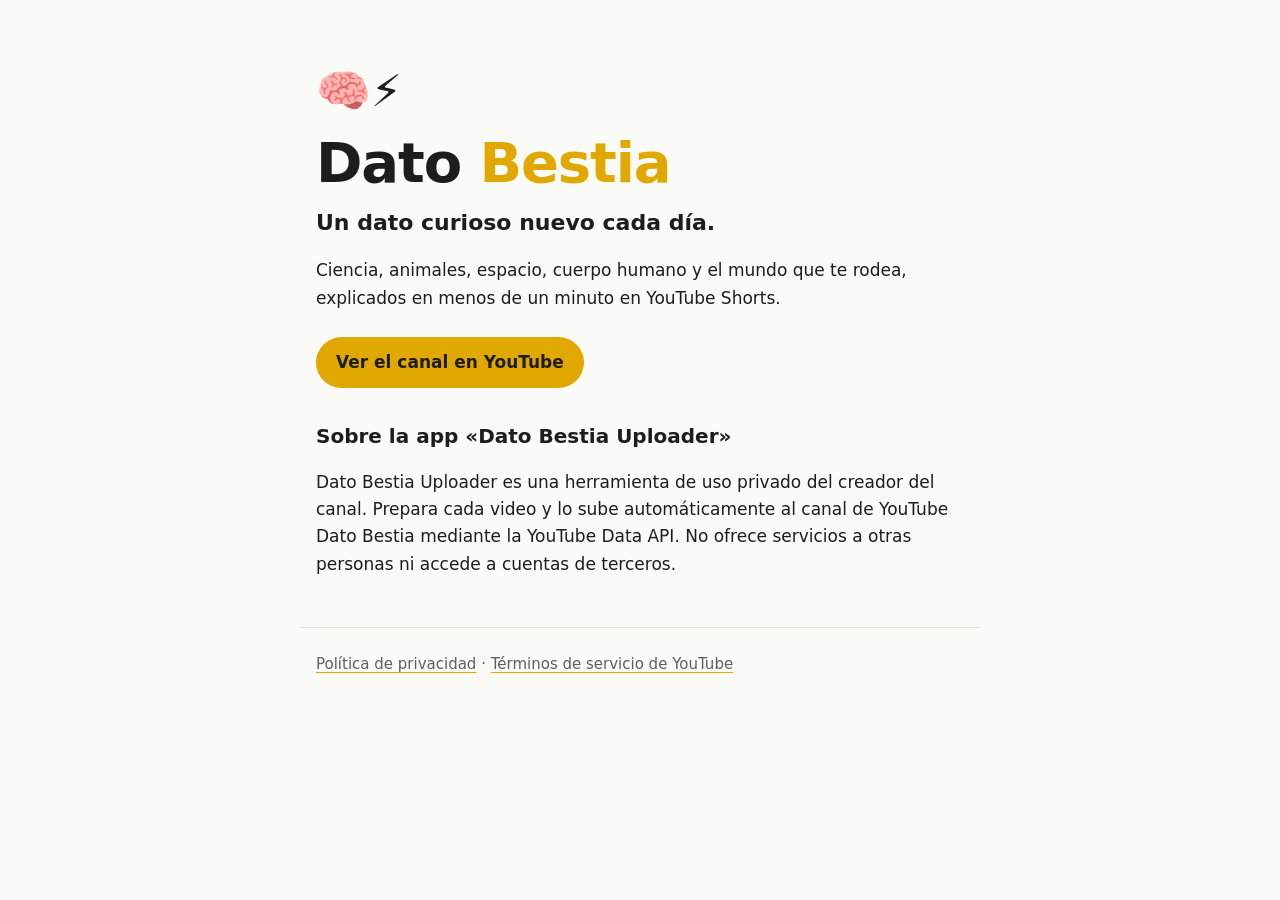
==== index.html @ 15daa6c8 "Sitio de Dato Bestia: inicio y política de privacidad" ====
<!doctype html>
<html lang="es">
<head>
  <meta charset="utf-8">
  <meta name="viewport" content="width=device-width, initial-scale=1">
  <title>Dato Bestia</title>
  <meta name="description" content="Dato Bestia: un dato curioso nuevo cada día en YouTube Shorts.">
  <link rel="stylesheet" href="estilo.css">
</head>
<body>
  <main>
    <p class="marca">🧠⚡</p>
    <h1>Dato <span>Bestia</span></h1>
    <p class="lema">Un dato curioso nuevo cada día.</p>
    <p>Ciencia, animales, espacio, cuerpo humano y el mundo que te rodea, explicados en menos de un minuto en YouTube Shorts.</p>
    <p><a class="boton" href="https://www.youtube.com/@DatoBestia-q7n">Ver el canal en YouTube</a></p>

    <h2>Sobre la app «Dato Bestia Uploader»</h2>
    <p>Dato Bestia Uploader es una herramienta de uso privado del creador del canal. Prepara cada video y lo sube
      automáticamente al canal de YouTube Dato Bestia mediante la YouTube Data API. No ofrece servicios a otras personas
      ni accede a cuentas de terceros.</p>
  </main>
  <footer>
    <a href="privacidad.html">Política de privacidad</a> ·
    <a href="https://www.youtube.com/t/terms">Términos de servicio de YouTube</a>
  </footer>
</body>
</html>
---- estilo.css ----
:root { --fondo: #fafaf7; --texto: #1d1d1b; --suave: #5f5f5a; --acento: #e0a800; --borde: #e4e2da; }
@media (prefers-color-scheme: dark) {
  :root { --fondo: #121212; --texto: #f1f0ea; --suave: #a8a7a0; --acento: #ffd23f; --borde: #2c2c2a; }
}
* { box-sizing: border-box; }
body { margin: 0; background: var(--fondo); color: var(--texto);
  font: 17px/1.6 system-ui, -apple-system, "Segoe UI", Roboto, sans-serif; }
main { max-width: 680px; margin: 0 auto; padding: 56px 16px 32px; }
.marca { font-size: 44px; margin: 0; }
h1 { font-size: clamp(36px, 8vw, 56px); line-height: 1.05; margin: 8px 0 12px; font-weight: 900; letter-spacing: -0.02em; }
h1 span { color: var(--acento); }
.texto h1 { font-size: 34px; }
h2 { font-size: 20px; margin-top: 32px; }
.lema { font-size: 22px; font-weight: 700; margin: 0 0 12px; }
.fecha { color: var(--suave); font-size: 15px; }
a { color: inherit; text-decoration-color: var(--acento); text-underline-offset: 3px; }
.boton { display: inline-block; margin-top: 8px; padding: 12px 20px; border-radius: 999px; background: var(--acento);
  color: #1d1d1b; font-weight: 800; text-decoration: none; }
ul { padding-left: 22px; }
footer { max-width: 680px; margin: 0 auto; padding: 24px 16px 48px; border-top: 1px solid var(--borde); color: var(--suave); font-size: 15px; }
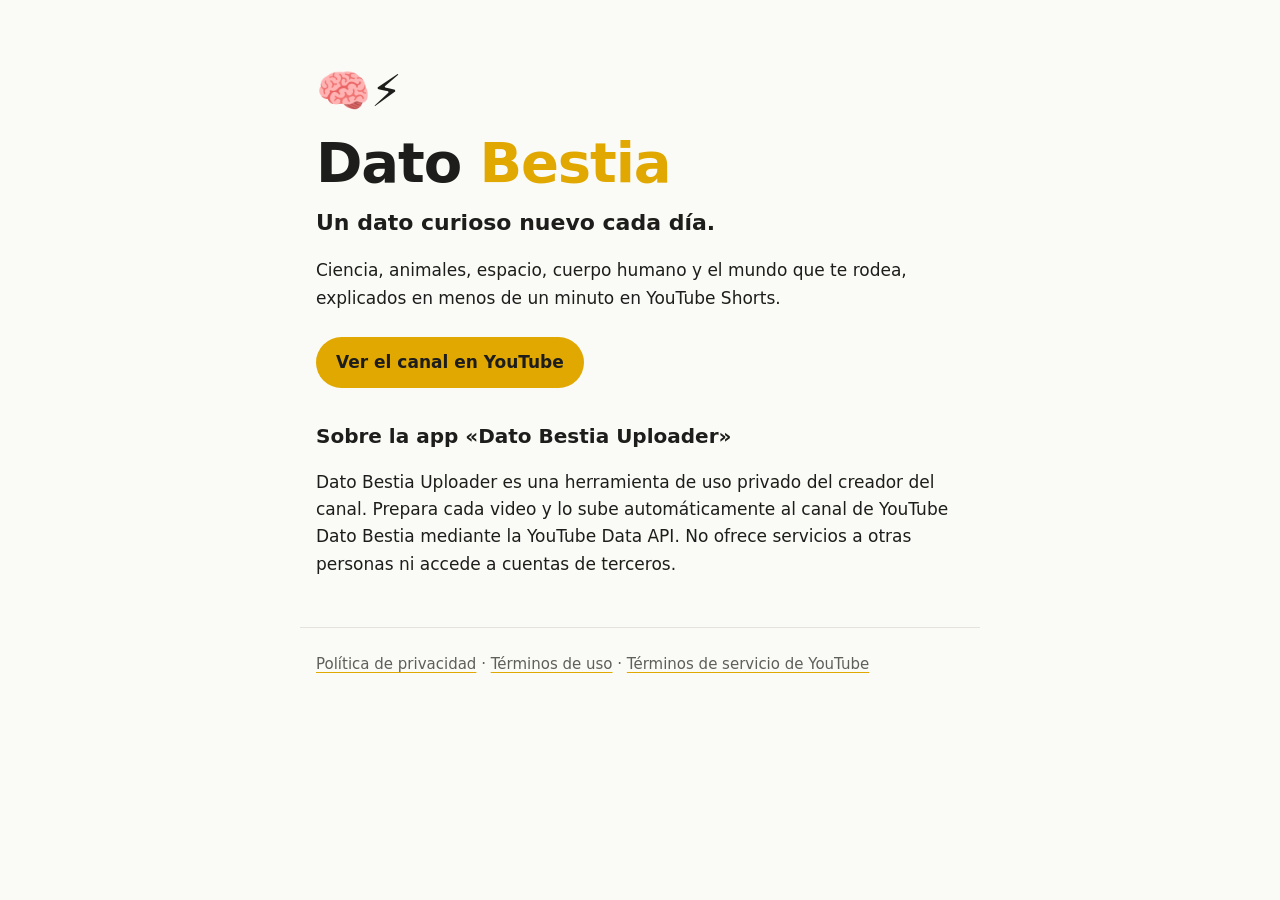
==== commit 72ec278f: "Agrega términos de uso y aclara cookies, conservación de datos y servicios de API de YouTube" ====
--- a/index.html
+++ b/index.html
@@ -22,6 +22,7 @@
   </main>
   <footer>
     <a href="privacidad.html">Política de privacidad</a> ·
+    <a href="terminos.html">Términos de uso</a> ·
     <a href="https://www.youtube.com/t/terms">Términos de servicio de YouTube</a>
   </footer>
 </body>
